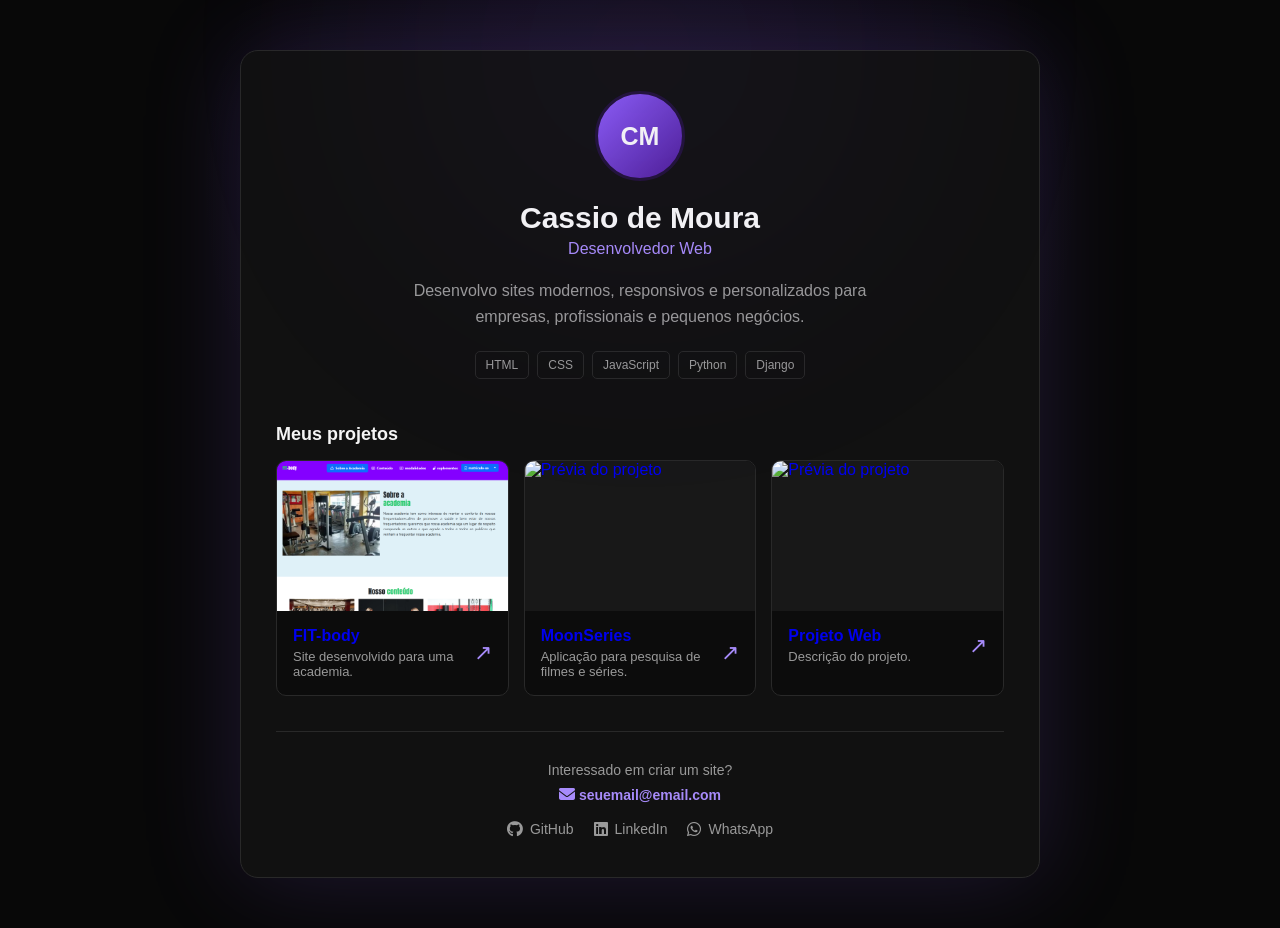
==== index.html @ f0054ddd "primeiro commit" ====
<!DOCTYPE html>

<html lang="pt-BR">

    <head>
        <meta charset="UTF-8">
        <meta name="viewport" content="width=device-width, initial-scale=1.0">
        <link
    rel="stylesheet"
    href="https://cdnjs.cloudflare.com/ajax/libs/font-awesome/6.5.2/css/all.min.css">


    <title> Portifólio Cassio de Moura</title>

    <link rel="stylesheet" href="style.css">


    </head>

    <body>


        <main class="container">

            <!-- APRESENTAÇÃO -->
            <section class="profile">

                <div class="profile-image">
                    <span>CM</span>
                </div>

                <h1>Cassio de Moura</h1>

                <h2>Desenvolvedor Web</h2>

                <p class="description">
                    Desenvolvo sites modernos, responsivos e personalizados
                    para empresas, profissionais e pequenos negócios.
                </p>

                <div class="technologies">
                    <span>HTML</span>
                    <span>CSS</span>
                    <span>JavaScript</span>
                    <span>Python</span>
                    <span>Django</span>
                </div>

            </section>


            <!-- PROJETOS -->
            <section class="projects">

                <h2 class="section-title">Meus projetos</h2>

                <!-- PROJETO 1 -->
                <a href="https://projeto-principal.vercel.app" target="_blank" class="project">

                    <div class="project-preview">
                        <img
                            src="./imagens/academia.png"
                            alt="Prévia do site Academia"
                        >
                    </div>

                    <div class="project-info">

                        <div>
                            <h3>FIT-body</h3>

                            <p>
                                Site desenvolvido para uma academia.
                            </p>
                        </div>

                        <span class="arrow">↗</span>

                    </div>

                </a>


                <!-- PROJETO 2 -->
                <a href="https://projeto-final-navy.vercel.app" target="_blank" class="project">

                    <div class="project-preview">
                        <img src="./imagens/moonseries.png" alt="Prévia do projeto">
                    </div>

                    <div class="project-info">

                        <div>
                            <h3>MoonSeries</h3>

                            <p>
                                Aplicação para pesquisa de filmes e séries.
                            </p>
                        </div>

                        <span class="arrow">↗</span>

                    </div>

                </a>


                <!-- PROJETO 3 -->
                <a href="#" target="_blank" class="project">

                    <div class="project-preview">
                        <img src="images/projeto3.png" alt="Prévia do projeto">
                    </div>

                    <div class="project-info">

                        <div>
                            <h3>Projeto Web</h3>

                            <p>
                                Descrição do projeto.
                            </p>
                        </div>

                        <span class="arrow">↗</span>

                    </div>

                </a>

            </section>


            <!-- CONTATO -->
            <footer class="contact">

                <p>Interessado em criar um site?</p>

                <a href="mailto:seuemail@email.com" class="email">
                    <i class="fa-solid fa-envelope"></i>
                    seuemail@email.com
                </a>

                <div class="social">

                    <a href="https://github.com/kssiodm" target="_blank">
                        <i class="fa-brands fa-github"></i>
                        GitHub
                    </a>

                    <a href="https://www.linkedin.com/in/cassio-de-moura-e-azambuja-02899726a/" target="_blank">
                        <i class="fa-brands fa-linkedin"></i>
                        LinkedIn
                    </a>

                    <a href="https://wa.me/5500000000000" target="_blank">
                        <i class="fa-brands fa-whatsapp"></i>
                        WhatsApp
                    </a>

                </div>

            </footer>

        </main>


    </body>

</html>
---- style.css ----
/* =========================
CONFIGURAÇÕES
========================= */

:root {
--black: #080808;
--card: #111111;
--card-hover: #171717;


--purple: #8b5cf6;
--purple-light: #a78bfa;

--white: #f5f5f5;
--gray: #999999;
--border: #292929;


}

* {
    margin: 0;
    padding: 0;
    box-sizing: border-box;
}

html {
scroll-behavior: smooth;
}

body {
    font-family: Arial, Helvetica, sans-serif;

    background:
        radial-gradient(
            circle at 50% 20%,
            rgba(139, 92, 246, 0.12),
            transparent 45%
        ),
        var(--black);

    color: var(--white);

    min-height: 100vh;

    padding: 50px 20px;
}

body {
    position: relative;
    overflow-x: hidden;
}

body::before {
    content: "";

    position: fixed;

    width: 400px;
    height: 400px;

    background: var(--purple);

    border-radius: 50%;

    filter: blur(150px);

    opacity: 0.08;

    top: -150px;
    left: 50%;

    transform: translateX(-50%);

    pointer-events: none;
}

/* =========================
CONTAINER PRINCIPAL
========================= */

.container {
    width: 100%;
    max-width: 800px;

    margin: 0 auto;

    padding: 40px 35px;

    background-color: var(--card);

    border: 1px solid var(--border);

    border-radius: 18px;

    box-shadow:
        0 0 100px rgba(139, 92, 246, 0.18);

    animation: aparecer 0.7s ease-out;
}

.container {
    animation: aparecer 0.7s ease-out;
}

@keyframes aparecer {
    from {
        opacity: 0;
        transform: translateY(15px);
    }

    to {
        opacity: 1;
        transform: translateY(0);
    }
}

/* =========================
PERFIL
========================= */

.profile {
text-align: center;


padding-bottom: 35px;


}

/* IMAGEM / INICIAIS */

.profile-image {
width: 90px;
height: 90px;


margin: 0 auto 20px;

border-radius: 50%;

display: flex;
align-items: center;
justify-content: center;

background: linear-gradient(
    135deg,
    var(--purple),
    #4c1d95
);

border: 3px solid #211238;

font-size: 25px;
font-weight: bold;


}

/* NOME */

.profile h1 {
font-size: 30px;


margin-bottom: 5px;


}

/* PROFISSÃO */

.profile h2 {
color: var(--purple-light);


font-size: 16px;
font-weight: normal;

margin-bottom: 20px;


}

/* DESCRIÇÃO */

.description {
max-width: 500px;


margin: 0 auto;

color: var(--gray);

line-height: 1.6;


}

/* =========================
TECNOLOGIAS
========================= */

.technologies {
display: flex;


justify-content: center;

flex-wrap: wrap;

gap: 8px;

margin-top: 22px;


}

.technologies span {
padding: 6px 10px;


border: 1px solid var(--border);

border-radius: 5px;

color: var(--gray);

font-size: 12px;


}

/* =========================
PROJETOS
========================= */

.section-title {
    font-size: 18px;

    margin-bottom: 0;

    grid-column: 1 / -1;
}

.projects {
    margin-top: 10px;

    display: grid;
    grid-template-columns: repeat(3, 1fr);
    gap: 15px;
}

/* LINK DO PROJETO */

.project {
    display: block;

    text-decoration: none;
    margin-bottom: 15px;

    background-color: #0c0c0c;

    border: 1px solid var(--border);

    border-radius: 10px;

    overflow: hidden;

    transition: 0.25s;


}

.project:hover {
    border-color: var(--purple);
    background-color: var(--card-hover);

    transform: translateY(-3px);

    box-shadow: 0 8px 25px rgba(139, 92, 246, 0.10);
}

/* =========================
IMAGEM DO PROJETO
========================= */

.project-preview {
    width: 100%;
    height: 150px;

    overflow: hidden;

    background-color: #181818;
}

.project-preview img {
width: 100%;
height: 100%;


display: block;

object-fit: cover;

transition: 0.3s;


}

.project:hover .project-preview img {
transform: scale(1.03);
}

/* =========================
INFORMAÇÕES
========================= */

.project-info {
padding: 16px;


display: flex;

align-items: center;

justify-content: space-between;


}

.project-info h3 {
font-size: 16px;


margin-bottom: 4px;


}

.project-info p {
color: var(--gray);


font-size: 13px;


}

.arrow {
color: var(--purple-light);


font-size: 22px;


}

/* =========================
CONTATO
========================= */

.contact {
text-align: center;


padding-top: 30px;

margin-top: 20px;

border-top: 1px solid var(--border);


}

.contact p {
color: var(--gray);


font-size: 14px;

margin-bottom: 8px;


}

.contact > a {
display: inline-block;


color: var(--purple-light);

font-weight: bold;

margin-bottom: 18px;


}

.contact > a:hover {
color: var(--white);
}

/* =========================
REDES SOCIAIS
========================= */

.social {
    display: flex;

    justify-content: center;

    gap: 20px;

    font-size: 14px;
}

.social a,
.email {
    color: var(--gray); 
    text-decoration: none;

    display: flex;
    align-items: center;

    gap: 7px;

    transition: 0.2s;
}

.social a:hover,
.email:hover {
    text-decoration: underline;
}

.email {
    justify-content: center;

    color: var(--purple-light);

    font-size: 14px;

    margin-bottom: 22px;
}

.social a:hover,
.email:hover {
    color: var(--purple-light);
}

.social i,
.email i {
    font-size: 16px;
}

.social a:hover i,
.email:hover i {
    transform: translateY(-1px);
}

/* =========================
CELULAR
========================= */

@media (max-width: 800px) {

    .projects {
        grid-template-columns: 1fr;
    }



body {
    padding: 20px 10px;
}

.container {
    padding: 30px 20px;

    border-radius: 14px;
}

.profile h1 {
    font-size: 26px;
}

.project-preview {
    height: 180px;
}


}
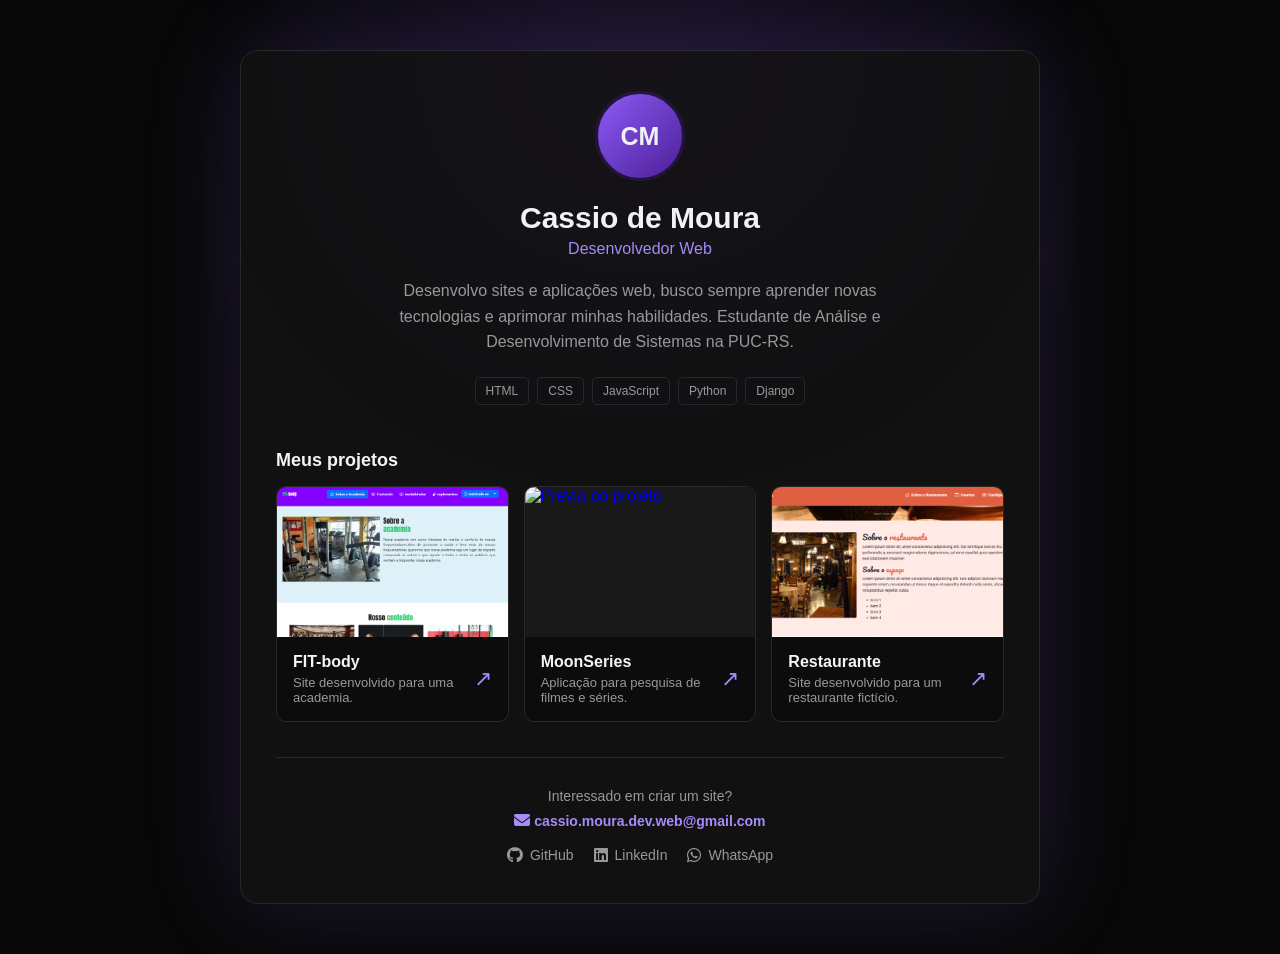
==== commit 9c8aa8f8: "adicionando o projeto restaurante e mudando os contatos" ====
--- a/index.html
+++ b/index.html
@@ -34,8 +34,8 @@
                 <h2>Desenvolvedor Web</h2>
 
                 <p class="description">
-                    Desenvolvo sites modernos, responsivos e personalizados
-                    para empresas, profissionais e pequenos negócios.
+                    Desenvolvo sites e aplicações web, busco sempre aprender novas tecnologias e aprimorar minhas habilidades.
+                    Estudante de Análise e Desenvolvimento de Sistemas na PUC-RS.
                 </p>
 
                 <div class="technologies">
@@ -106,19 +106,19 @@
 
 
                 <!-- PROJETO 3 -->
-                <a href="#" target="_blank" class="project">
+                <a href="https://restaurante-pied-eta.vercel.app" target="_blank" class="project">
 
                     <div class="project-preview">
-                        <img src="images/projeto3.png" alt="Prévia do projeto">
+                        <img src="./imagens/restaurante.png" alt="Prévia do projeto">
                     </div>
 
                     <div class="project-info">
 
                         <div>
-                            <h3>Projeto Web</h3>
+                            <h3>Restaurante</h3>
 
                             <p>
-                                Descrição do projeto.
+                                Site desenvolvido para um restaurante fictício.
                             </p>
                         </div>
 
@@ -136,9 +136,9 @@
 
                 <p>Interessado em criar um site?</p>
 
-                <a href="mailto:seuemail@email.com" class="email">
+                <a href="mailto:cassio.moura.dev.web@gmail.com" class="email">
                     <i class="fa-solid fa-envelope"></i>
-                    seuemail@email.com
+                    cassio.moura.dev.web@gmail.com
                 </a>
 
                 <div class="social">
@@ -153,7 +153,7 @@
                         LinkedIn
                     </a>
 
-                    <a href="https://wa.me/5500000000000" target="_blank">
+                    <a href="https://wa.me/5551998350968" target="_blank">
                         <i class="fa-brands fa-whatsapp"></i>
                         WhatsApp
                     </a>
--- a/style.css
+++ b/style.css
@@ -295,16 +295,15 @@
 }
 
 .project-preview img {
-width: 100%;
-height: 100%;
-
-
-display: block;
-
-object-fit: cover;
-
-transition: 0.3s;
-
+    width: 100%;
+    height: 100%;
+
+
+    display: block;
+
+    object-fit: cover;
+
+    transition: 0.3s;
 
 }
 
@@ -332,10 +331,14 @@
 .project-info h3 {
 font-size: 16px;
 
-
+color: var(--white);
 margin-bottom: 4px;
 
 
+}
+
+.project:hover .project-info h3 {
+    color: var(--purple-light);
 }
 
 .project-info p {
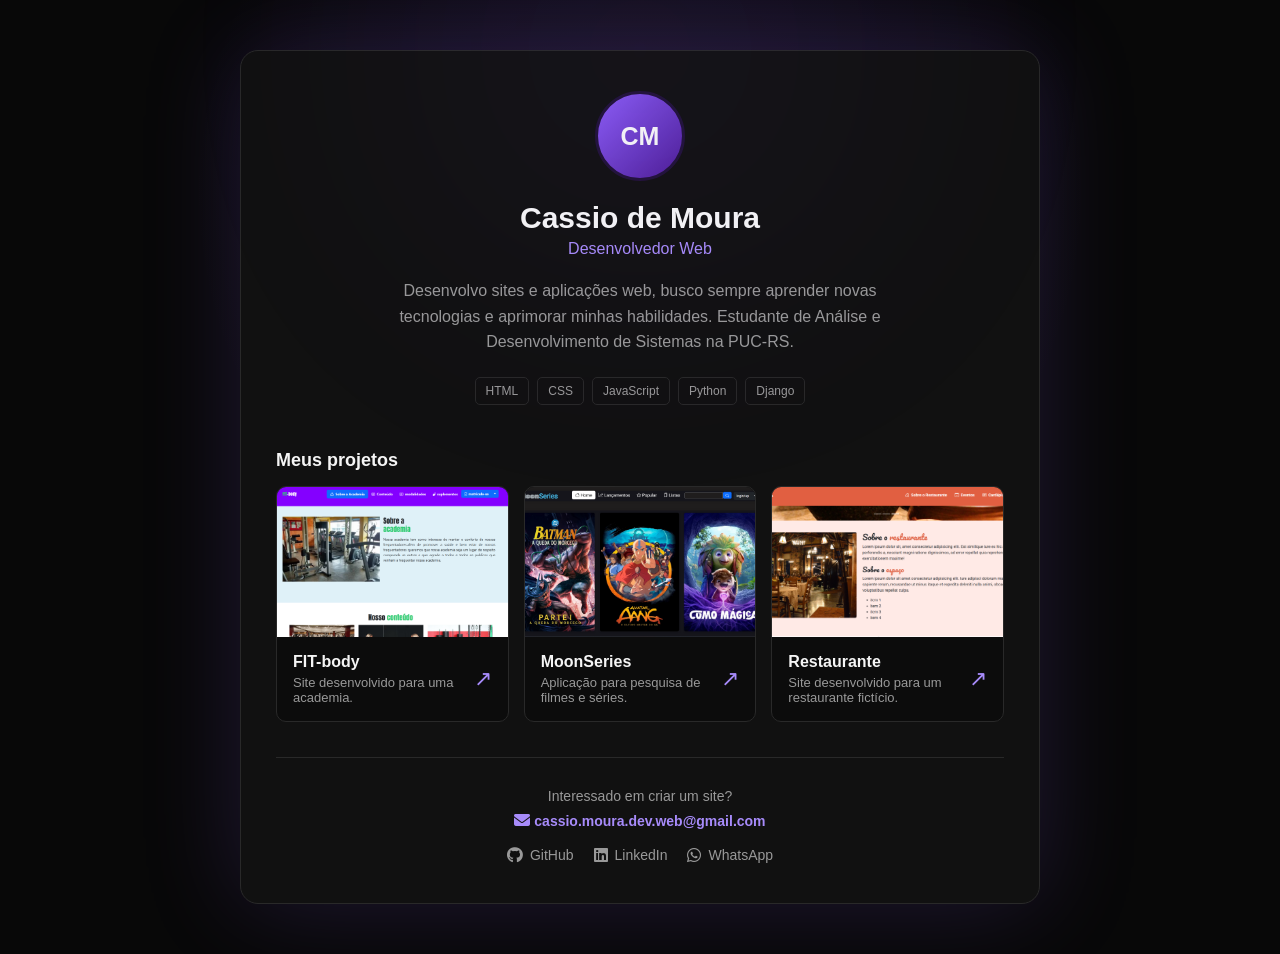
==== commit d94fffff: "update" ====
--- a/index.html
+++ b/index.html
@@ -85,7 +85,7 @@
                 <a href="https://projeto-final-navy.vercel.app" target="_blank" class="project">
 
                     <div class="project-preview">
-                        <img src="./imagens/moonseries.png" alt="Prévia do projeto">
+                        <img src="./imagens/moonseries1.png" alt="Prévia do projeto">
                     </div>
 
                     <div class="project-info">
